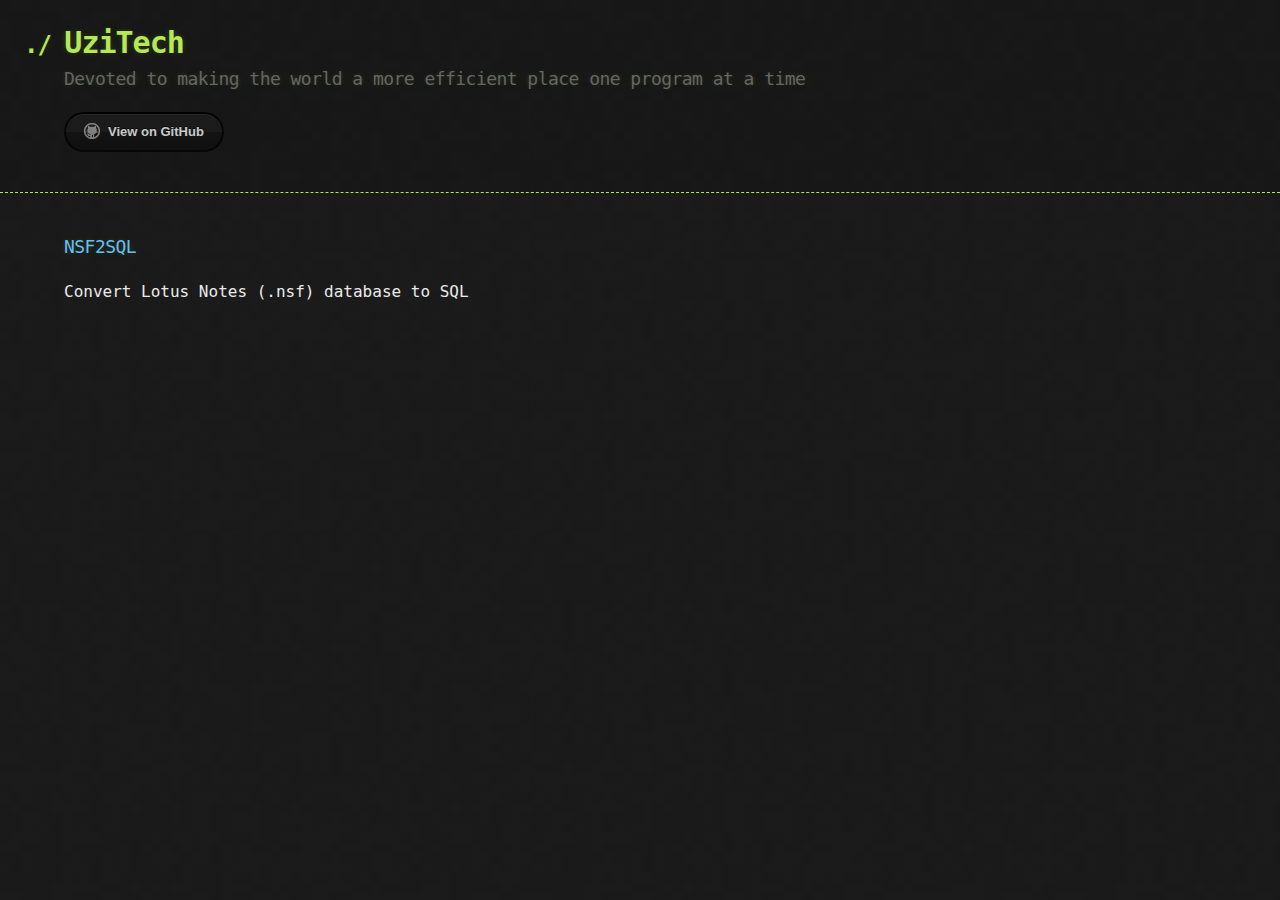
==== index.html @ 896c3caf "update" ====
<!DOCTYPE html>
<html>
  <head>
    <meta charset='utf-8'>

    <link rel="stylesheet" type="text/css" href="stylesheets/stylesheet.css" media="screen">
    
    <title>UziTech</title>
  </head>

  <body>

    <header>
      <div class="container">
        <h1>UziTech</h1>
        <h2>Devoted to making the world a more efficient place one program at a time</h2>

        <section id="downloads">
          <a href="https://github.com/UziTech" class="btn btn-github"><span class="icon"></span>View on GitHub</a>
        </section>
      </div>
    </header>

    <div class="container">
      <section id="main_content">
			
			<h3><a href="NSF2SQL/">NSF2SQL</a></h3>
			<p>Convert Lotus Notes (.nsf) database to SQL</p>
			
			</section>
    </div>

    
  </body>
</html>
---- stylesheets/stylesheet.css ----
body {
  margin: 0;
  padding: 0;
  background: #151515 url("../images/bkg.png") 0 0;
  color: #eaeaea;
  font: 16px;
  line-height: 1.5;
  font-family: Monaco, "Bitstream Vera Sans Mono", "Lucida Console", Terminal, monospace;
}

/* General & 'Reset' Stuff */

.container {
  width: 90%;
  /*max-width: 600px;*/
  margin: 0 auto;
}

section {
  display: block;
  margin: 0 0 20px 0;
}

h1, h2, h3, h4, h5, h6 {
  margin: 0 0 20px;
}

li {
  line-height: 1.4 ;
}

/* Header, <header>
   header   - container
   h1       - project name
   h2       - project description
*/

header {
  background: rgba(0, 0, 0, 0.1);
  width: 100%;
  border-bottom: 1px dashed #b5e853;
  padding: 20px 0;
  margin: 0 0 40px 0;
}

header h1 {
  font-size: 30px;
  line-height: 1.5;
  margin: 0 0 0 -40px;
  font-weight: bold;
  font-family: Monaco, "Bitstream Vera Sans Mono", "Lucida Console", Terminal, monospace;
  color: #b5e853;
  text-shadow: 0 1px 1px rgba(0, 0, 0, 0.1),
               0 0 5px rgba(181, 232, 83, 0.1),
               0 0 10px rgba(181, 232, 83, 0.1);
  letter-spacing: -1px;
  -webkit-font-smoothing: antialiased;
}

header h1:before {
  content: "./ ";
  font-size: 24px;
}

header h2 {
  font-size: 18px;
  font-weight: 300;
  color: #666;
}

#downloads .btn {
  display: inline-block;
  text-align: center;
  margin: 0;
}

/* Main Content
*/

#main_content {
  width: 100%;
  -webkit-font-smoothing: antialiased;
}
section img {
  max-width: 100%
}

h1, h2, h3, h4, h5, h6 {
  font-weight: normal;
  font-family: Monaco, "Bitstream Vera Sans Mono", "Lucida Console", Terminal, monospace;
  color: #b5e853;
  letter-spacing: -0.03em;
  text-shadow: 0 1px 1px rgba(0, 0, 0, 0.1),
               0 0 5px rgba(181, 232, 83, 0.1),
               0 0 10px rgba(181, 232, 83, 0.1);
}

#main_content h1 {
  font-size: 30px;
}

#main_content h2 {
  font-size: 24px;
}

#main_content h3 {
  font-size: 18px;
}

#main_content h4 {
  font-size: 14px;
}

#main_content h5 {
  font-size: 12px;
  text-transform: uppercase;
  margin: 0 0 5px 0;
}

#main_content h6 {
  font-size: 12px;
  text-transform: uppercase;
  color: #999;
  margin: 0 0 5px 0;
}

dt {
  font-style: italic;
  font-weight: bold;
}

ul li {
  list-style: none;
}

ul li:before {
  content: ">>";
  font-family: Monaco, "Bitstream Vera Sans Mono", "Lucida Console", Terminal, monospace;
  font-size: 13px;
  color: #b5e853;
  margin-left: -37px;
  margin-right: 21px;
  line-height: 16px;
}
ol li {
	margin: 20px 0;
}
ol li img {
	display: block;
}

blockquote {
  color: #aaa;
  padding-left: 10px;
  border-left: 1px dotted #666;
}

pre {
  background: rgba(0, 0, 0, 0.9);
  border: 1px solid rgba(255, 255, 255, 0.15);
  padding: 10px;
  font-size: 14px;
  color: #b5e853;
  border-radius: 2px;
  -moz-border-radius: 2px;
  -webkit-border-radius: 2px;
  text-wrap: normal;
  overflow: auto;
  overflow-y: hidden;
}

table {
  width: 100%;
  margin: 0 0 20px 0;
}

th {
  text-align: left;
  border-bottom: 1px dashed #b5e853;
  padding: 5px 10px;
}

td {
  padding: 5px 10px;
}

hr {
  height: 0;
  border: 0;
  border-bottom: 1px dashed #b5e853;
  color: #b5e853;
}

/* Buttons
*/

.btn {
  display: inline-block;
  background: -webkit-linear-gradient(top, rgba(40, 40, 40, 0.3), rgba(35, 35, 35, 0.3) 50%, rgba(10, 10, 10, 0.3) 50%, rgba(0, 0, 0, 0.3));
  padding: 8px 18px;
  border-radius: 50px;
  border: 2px solid rgba(0, 0, 0, 0.7);
  border-bottom: 2px solid rgba(0, 0, 0, 0.7);
  border-top: 2px solid rgba(0, 0, 0, 1);
  color: rgba(255, 255, 255, 0.8);
  font-family: Helvetica, Arial, sans-serif;
  font-weight: bold;
  font-size: 13px;
  text-decoration: none;
  text-shadow: 0 -1px 0 rgba(0, 0, 0, 0.75);
  box-shadow: inset 0 1px 0 rgba(255, 255, 255, 0.05);
}

.btn:hover {
  background: -webkit-linear-gradient(top, rgba(40, 40, 40, 0.6), rgba(35, 35, 35, 0.6) 50%, rgba(10, 10, 10, 0.8) 50%, rgba(0, 0, 0, 0.8));
}

.btn .icon {
  display: inline-block;
  width: 16px;
  height: 16px;
  margin: 1px 8px 0 0;
  float: left;
}

.btn-github .icon {
  opacity: 0.6;
  background: url("../images/blacktocat.png") 0 0 no-repeat;
}

/* Links
   a, a:hover, a:visited
*/

a {
  color: #63c0f5;
	transition: all .5s;
}
a:hover{
  text-shadow: 0 0 10px rgba(104, 182, 255, 1);
}
h1 a, h3 a {
	text-decoration: none;
}
h1 a:hover, h3 a:hover {
	text-decoration: underline;
}

/* Clearfix */

.cf:before, .cf:after {
  content:"";
  display:table;
}

.cf:after {
  clear:both;
}

.cf {
  zoom:1;
}
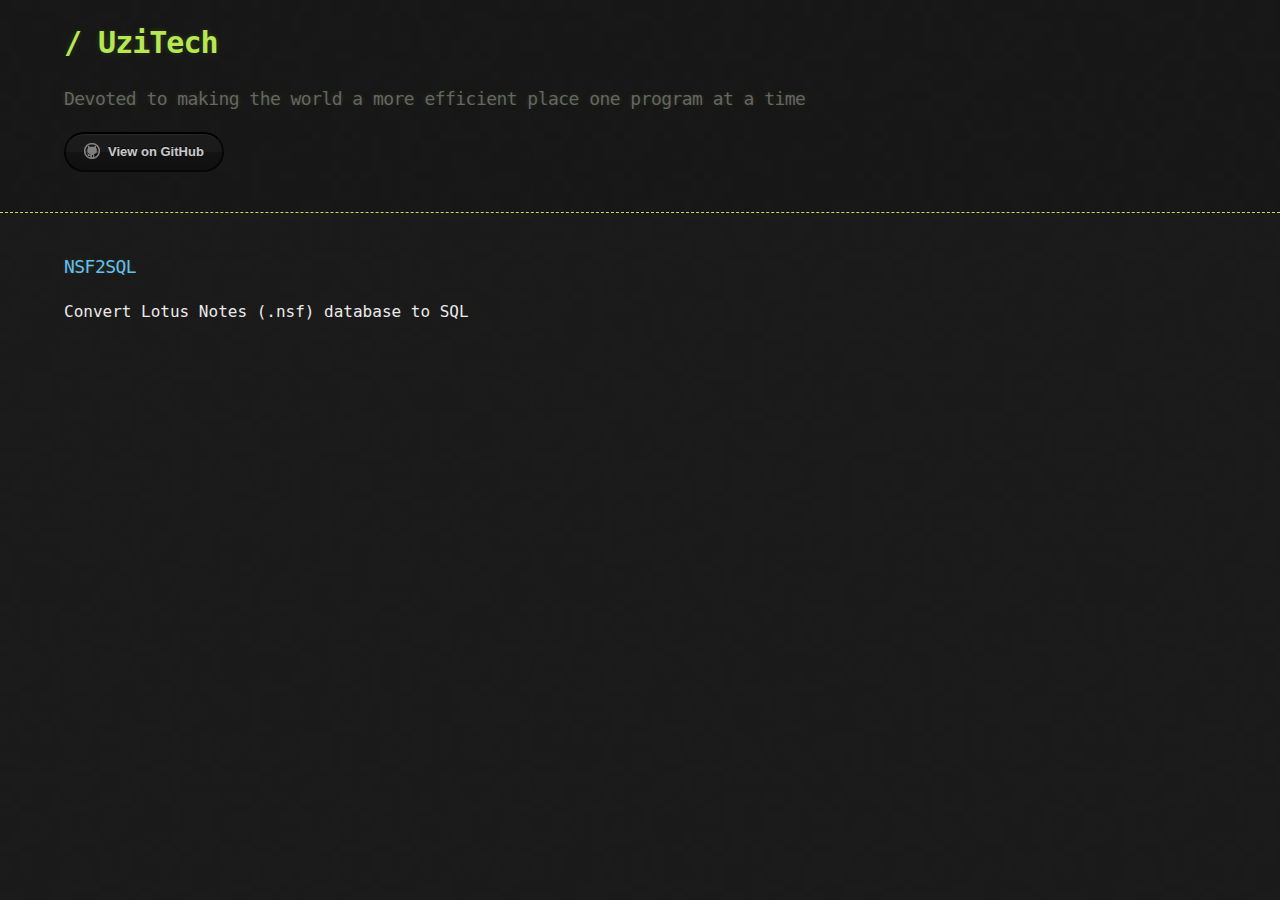
==== commit e6e0f78f: "add js-date-format" ====
--- a/index.html
+++ b/index.html
@@ -12,7 +12,7 @@
 
     <header>
       <div class="container">
-        <h1>UziTech</h1>
+        <h1>/ UziTech</h1>
         <h2>Devoted to making the world a more efficient place one program at a time</h2>
 
         <section id="downloads">
@@ -29,7 +29,5 @@
 			
 			</section>
     </div>
-
-    
   </body>
 </html>--- a/stylesheets/stylesheet.css
+++ b/stylesheets/stylesheet.css
@@ -12,7 +12,7 @@
 
 .container {
   width: 90%;
-  /*max-width: 600px;*/
+  min-width: 300px;
   margin: 0 auto;
 }
 
@@ -46,7 +46,6 @@
 header h1 {
   font-size: 30px;
   line-height: 1.5;
-  margin: 0 0 0 -40px;
   font-weight: bold;
   font-family: Monaco, "Bitstream Vera Sans Mono", "Lucida Console", Terminal, monospace;
   color: #b5e853;
@@ -57,11 +56,6 @@
   -webkit-font-smoothing: antialiased;
 }
 
-header h1:before {
-  content: "./ ";
-  font-size: 24px;
-}
-
 header h2 {
   font-size: 18px;
   font-weight: 300;
@@ -109,6 +103,8 @@
 
 #main_content h4 {
   font-size: 14px;
+	margin-bottom: 0px;
+	margin-top: 10px;
 }
 
 #main_content h5 {
@@ -191,6 +187,10 @@
   color: #b5e853;
 }
 
+textarea{
+	width: 300px;
+	height: 100px;
+}
 /* Buttons
 */
 
@@ -259,4 +259,4 @@
 
 .cf {
   zoom:1;
-}+}
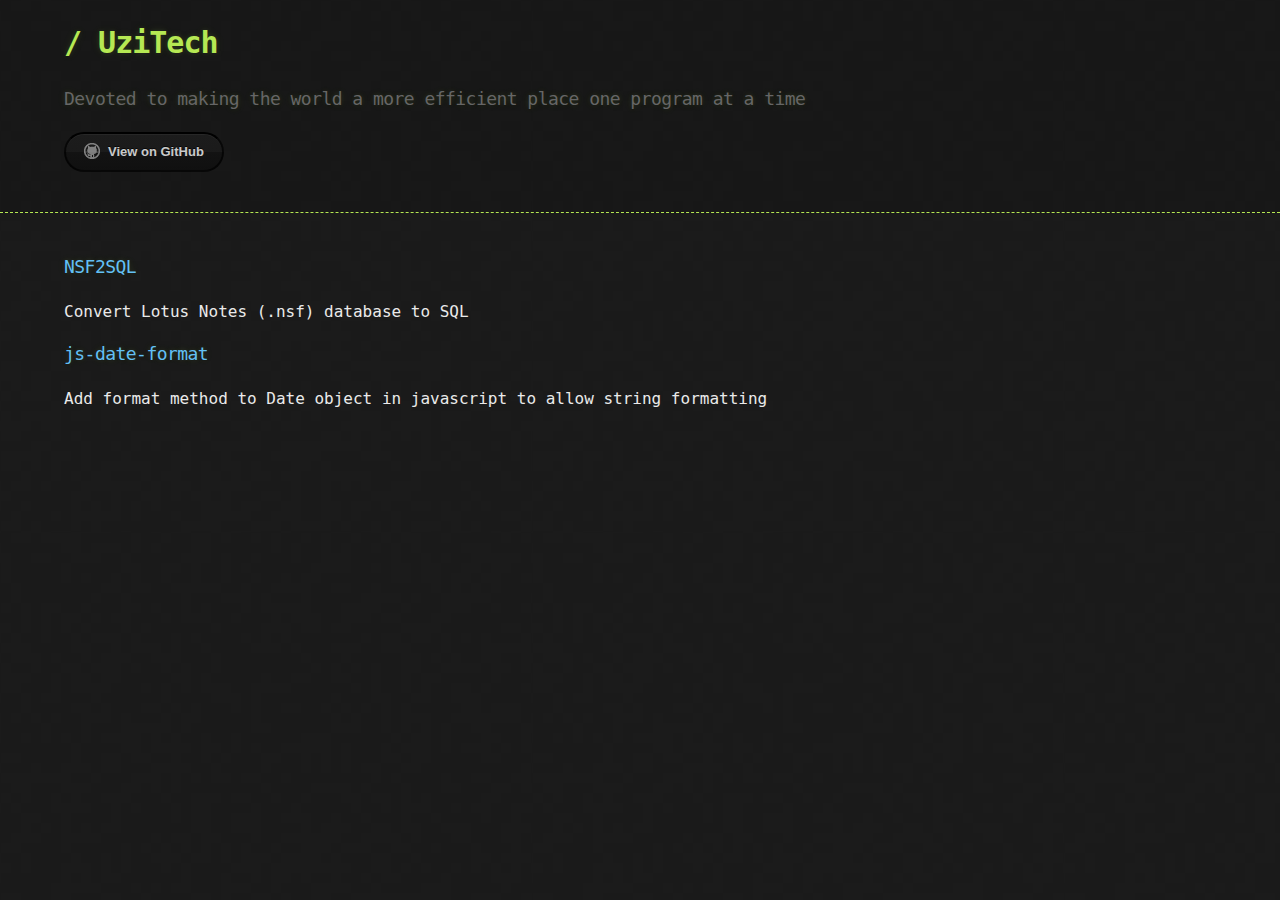
==== commit 1d139cb9: "bugfix" ====
--- a/index.html
+++ b/index.html
@@ -26,6 +26,8 @@
 			
 			<h3><a href="NSF2SQL/">NSF2SQL</a></h3>
 			<p>Convert Lotus Notes (.nsf) database to SQL</p>
+			<h3><a href="js-date-format/">js-date-format</a></h3>
+			<p>Add format method to Date object in javascript to allow string formatting</p>
 			
 			</section>
     </div>
--- a/stylesheets/stylesheet.css
+++ b/stylesheets/stylesheet.css
@@ -234,7 +234,7 @@
 
 a {
   color: #63c0f5;
-	transition: all .5s;
+	transition: text-shadow .2s;
 }
 a:hover{
   text-shadow: 0 0 10px rgba(104, 182, 255, 1);
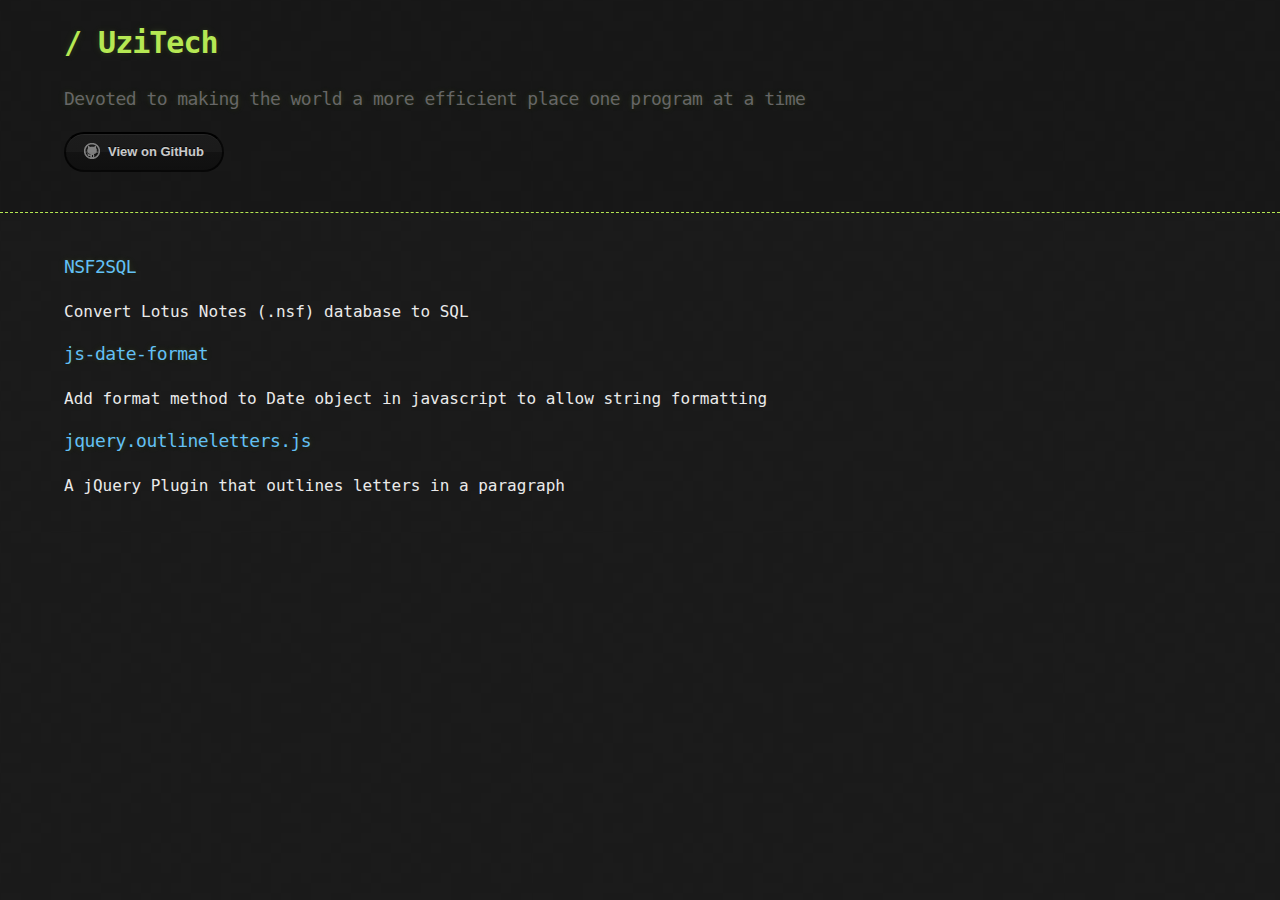
==== commit 54e3aecd: "add outline letters" ====
--- a/index.html
+++ b/index.html
@@ -4,7 +4,7 @@
     <meta charset='utf-8'>
 
     <link rel="stylesheet" type="text/css" href="stylesheets/stylesheet.css" media="screen">
-    
+
     <title>UziTech</title>
   </head>
 
@@ -23,12 +23,16 @@
 
     <div class="container">
       <section id="main_content">
-			
-			<h3><a href="NSF2SQL/">NSF2SQL</a></h3>
-			<p>Convert Lotus Notes (.nsf) database to SQL</p>
-			<h3><a href="js-date-format/">js-date-format</a></h3>
-			<p>Add format method to Date object in javascript to allow string formatting</p>
-			
+
+				<h3><a href="NSF2SQL/">NSF2SQL</a></h3>
+				<p>Convert Lotus Notes (.nsf) database to SQL</p>
+				
+				<h3><a href="js-date-format/">js-date-format</a></h3>
+				<p>Add format method to Date object in javascript to allow string formatting</p>
+				
+				<h3><a href="jquery.outlineletters.js/">jquery.outlineletters.js</a></h3>
+				<p>A jQuery Plugin that outlines letters in a paragraph</p>
+
 			</section>
     </div>
   </body>
--- a/stylesheets/stylesheet.css
+++ b/stylesheets/stylesheet.css
@@ -50,8 +50,8 @@
   font-family: Monaco, "Bitstream Vera Sans Mono", "Lucida Console", Terminal, monospace;
   color: #b5e853;
   text-shadow: 0 1px 1px rgba(0, 0, 0, 0.1),
-               0 0 5px rgba(181, 232, 83, 0.1),
-               0 0 10px rgba(181, 232, 83, 0.1);
+		0 0 5px rgba(181, 232, 83, 0.1),
+		0 0 10px rgba(181, 232, 83, 0.1);
   letter-spacing: -1px;
   -webkit-font-smoothing: antialiased;
 }
@@ -85,8 +85,8 @@
   color: #b5e853;
   letter-spacing: -0.03em;
   text-shadow: 0 1px 1px rgba(0, 0, 0, 0.1),
-               0 0 5px rgba(181, 232, 83, 0.1),
-               0 0 10px rgba(181, 232, 83, 0.1);
+		0 0 5px rgba(181, 232, 83, 0.1),
+		0 0 10px rgba(181, 232, 83, 0.1);
 }
 
 #main_content h1 {
